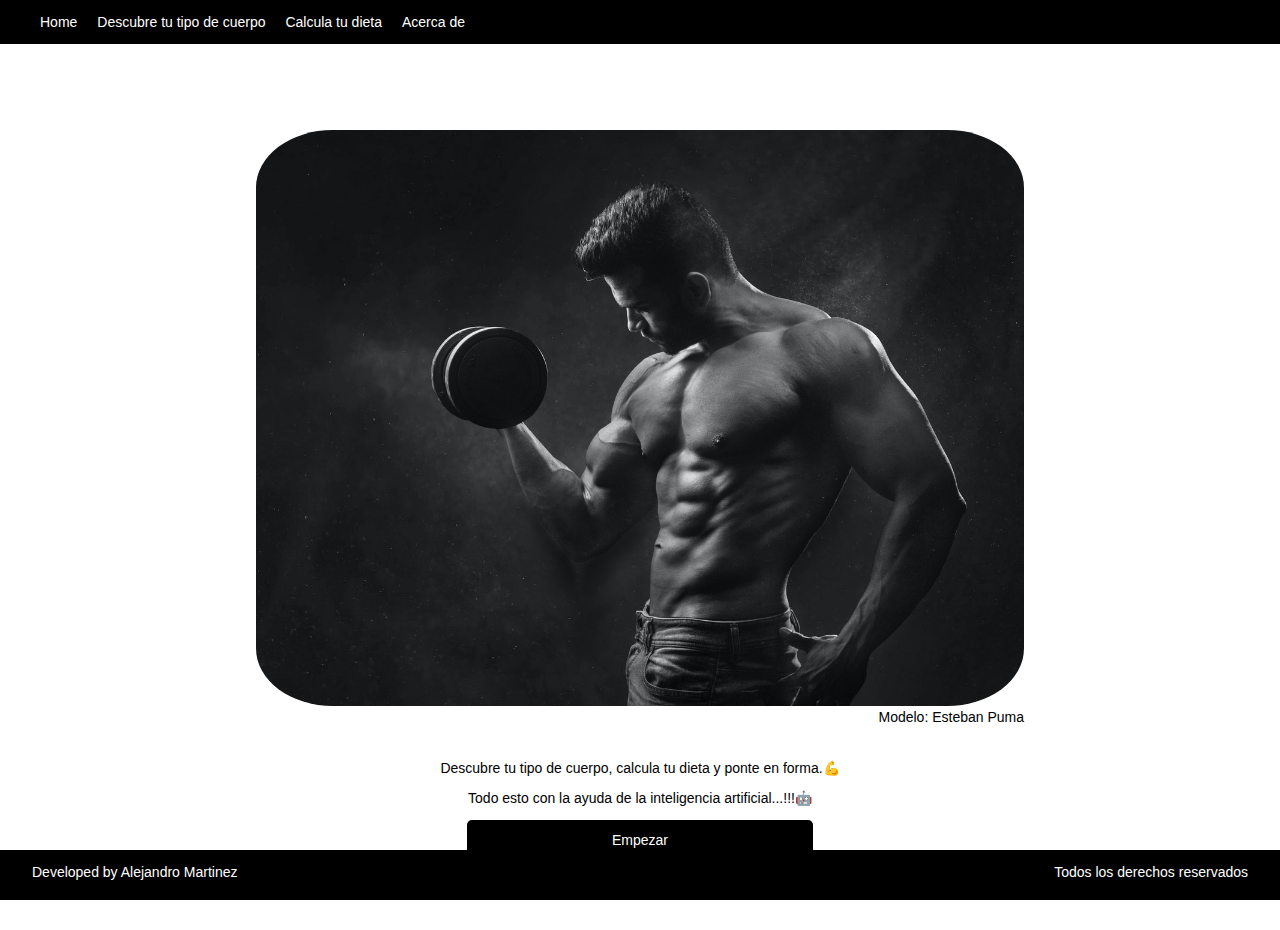
==== index.html @ 05caf653 "Primer commit" ====
<!DOCTYPE html>
<html lang="es">
<head>
    <meta charset="UTF-8">
    <meta http-equiv="X-UA-Compatible" content="IE=edge">
    <meta name="viewport" content="width=device-width, initial-scale=1.0">
    <title>AI Fitness</title>
    <link rel="stylesheet" href="css/main.css">
</head>
    <header>
        <nav>
            <ul class="nav-left-section">
                <li>
                    <a href="">Home</a>
                </li>
                <li>
                    <a href="cuerpo.html">Descubre tu tipo de cuerpo</a>
                </li>
                <li>
                    <a href="dieta.html">Calcula tu dieta</a>
                </li>
                <li>
                    <a href="about.html">Acerca de</a>
                </li>
            </ul>
        </nav>
    </header>

    <main>
        <section class="main-logo">
            <img src="img1.jpg" alt="logo fitness">
            <p class="tag">Modelo: Esteban Puma</p>
        </section>
        <section class="main-description">
            <p>Descubre tu tipo de cuerpo, calcula tu dieta y ponte en forma.</p>
            <p id="pia">Todo esto con la ayuda de la inteligencia artificial...!!!</p>
        </section>
        <section class="main-button">
            <div>
                <a href="cuerpo.html">
                    <button>
                        Empezar

                    </button>
                </a>
            </div>
        </section>
    </main>

    <footer>
        <p class="footer-left">Developed by Alejandro Martinez</p>
        <p class="footer-right">Todos los derechos reservados</p>


    </footer>
<body>
    
</body>
</html>
---- css/main.css ----
body {
    margin: 0;
    padding: 0;
    font-size: 14px;
    font-family: Arial, Helvetica, sans-serif;
    
}

a {
    text-decoration: none;
}

header{
    width: 100%;
    height: 60px;
}

header nav{
    display: flex;
    justify-content: flex-end;
    background-color: black;
}

header nav .nav-left-section{
    width: 100%;
    height: auto;
    display: flex;
    list-style: none;
    justify-content: left;
    align-items: center;
}

nav .nav-left-section a{
    margin-right: 20px;
    color: white;
}

nav .nav-left-section a:hover{
    text-decoration-line: underline;
}

main {
    margin-top: 70px;
    text-align: center;
    margin-bottom: 70px;
}

main .main-logo {
    width: 60%;
    margin: 0 auto;
    margin-bottom: 35px;
}

main .main-logo img{
    width: 100%;
    border-radius: 10%;
    
}

main .main-logo .tag{
    margin: 0;
    text-align: right;
}

main .main-button{
    width: 30%;
    margin: 0 auto;
}

main .main-button button{
    height: 40px;
    width: 90%;
    background-color: black;
    border: 1px;
    font-size:  14px;
    color: white;
    border-radius: 5px;
    padding: 0 15px;
    margin-right: 0px;
    
}
main .main-button button a{
    color: azure;
}


main .main-button button:hover{
    background-color: #222222;
    font-weight: bold;
    cursor: pointer;
}

main .main-description p::after{
    content: "💪";
}

main .main-description #pia::after{
    content: "🤖";
}
footer{
    width: 100%;
    height: 50px;  
    background-color: black; 
    bottom: 0;
    position: fixed;
    color: white;
    display: grid;
    grid-template-columns: 1fr 1fr;
    
    
    
}

footer .footer-left {
    text-align: left;
    margin-left: 5%;
    
}
footer .footer-right {
    text-align: right;
    margin-right: 5%;
   
}

/*Tipo de cuerpo*/

#video_frame{
    height: 460px;
}

#canvas_frame{
    width: 320px;
    height: 320px;
}

/*Dieta*/

main .section-form{
    
    padding-inline: 30%;
}

main .section-medidas{
    background-color: black ;
    border-radius: 5px;
    color: aliceblue;
    padding-top: 5px;
    padding-bottom: 10px;
    margin-top: 5px;
    margin-bottom: 5px;
    
}


main .nivel-actividad-label{
    height: auto;
    display: grid;
    grid-template-columns: 1fr 1fr 1fr;
    list-style: none;
    padding-left: 30%;
    padding-right: 30%;
    
}


main .nivel-actividad-label #label-alto::after{
    content: 💪;
}

#label-bajo::after{
    content: 😴;
    
}

#label-alto{
    text-align: left;
}

main .nivel-actividad-label #label-medio{
    
    margin-right: 25px;
}
main .nivel-actividad-label #label-bajo{
    text-align: right;
    margin-right: 25px;
}
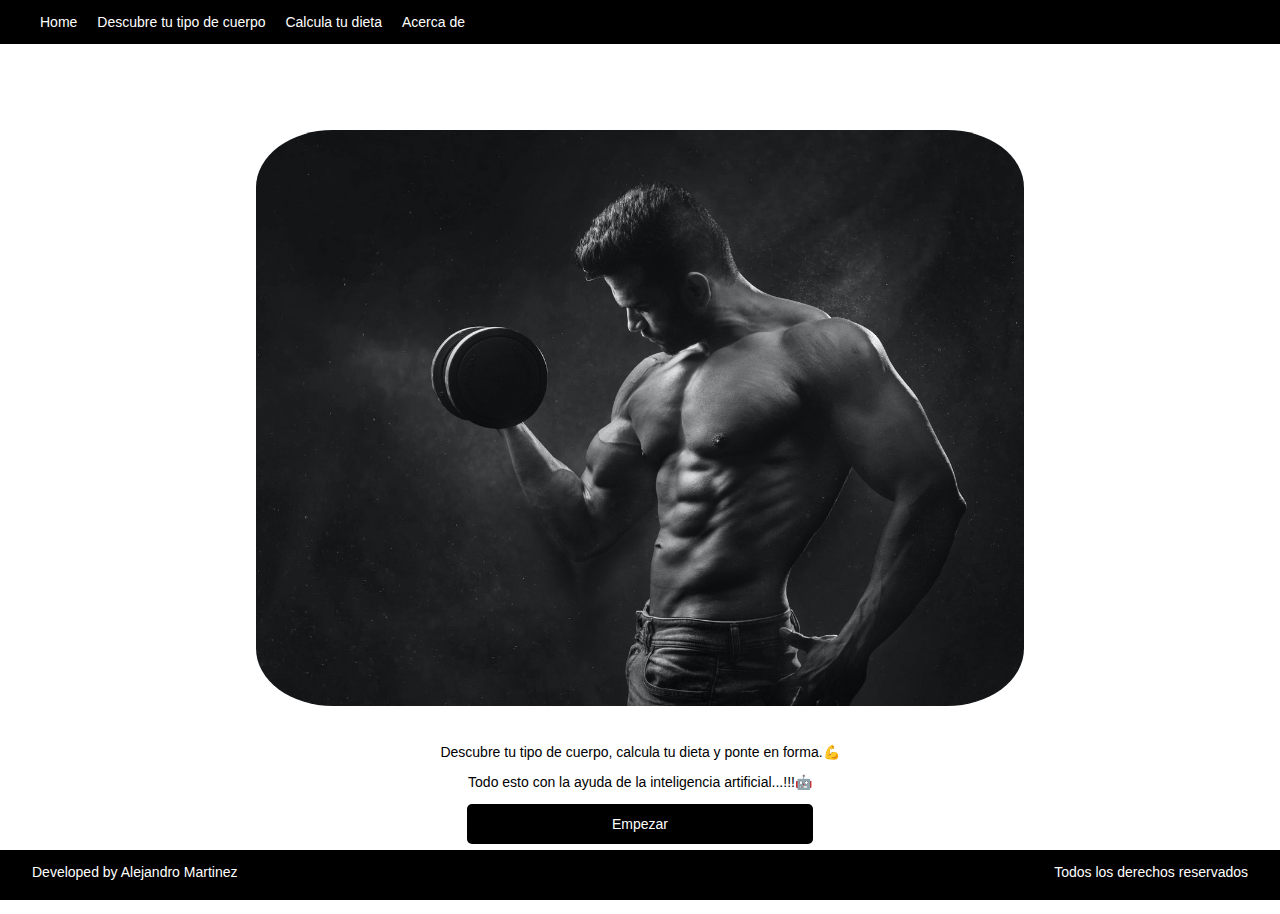
==== commit 29a7d768: "Modelo funcional 70 %efectividad. Sin guia" ====
--- a/index.html
+++ b/index.html
@@ -29,18 +29,19 @@
     <main>
         <section class="main-logo">
             <img src="img1.jpg" alt="logo fitness">
-            <p class="tag">Modelo: Esteban Puma</p>
+            
         </section>
+
         <section class="main-description">
             <p>Descubre tu tipo de cuerpo, calcula tu dieta y ponte en forma.</p>
             <p id="pia">Todo esto con la ayuda de la inteligencia artificial...!!!</p>
         </section>
+
         <section class="main-button">
             <div>
                 <a href="cuerpo.html">
                     <button>
                         Empezar
-
                     </button>
                 </a>
             </div>
--- a/css/main.css
+++ b/css/main.css
@@ -151,6 +151,10 @@
     
 }
 
+main .resultados{
+    list-style: none;
+}
+
 
 main .nivel-actividad-label{
     height: auto;
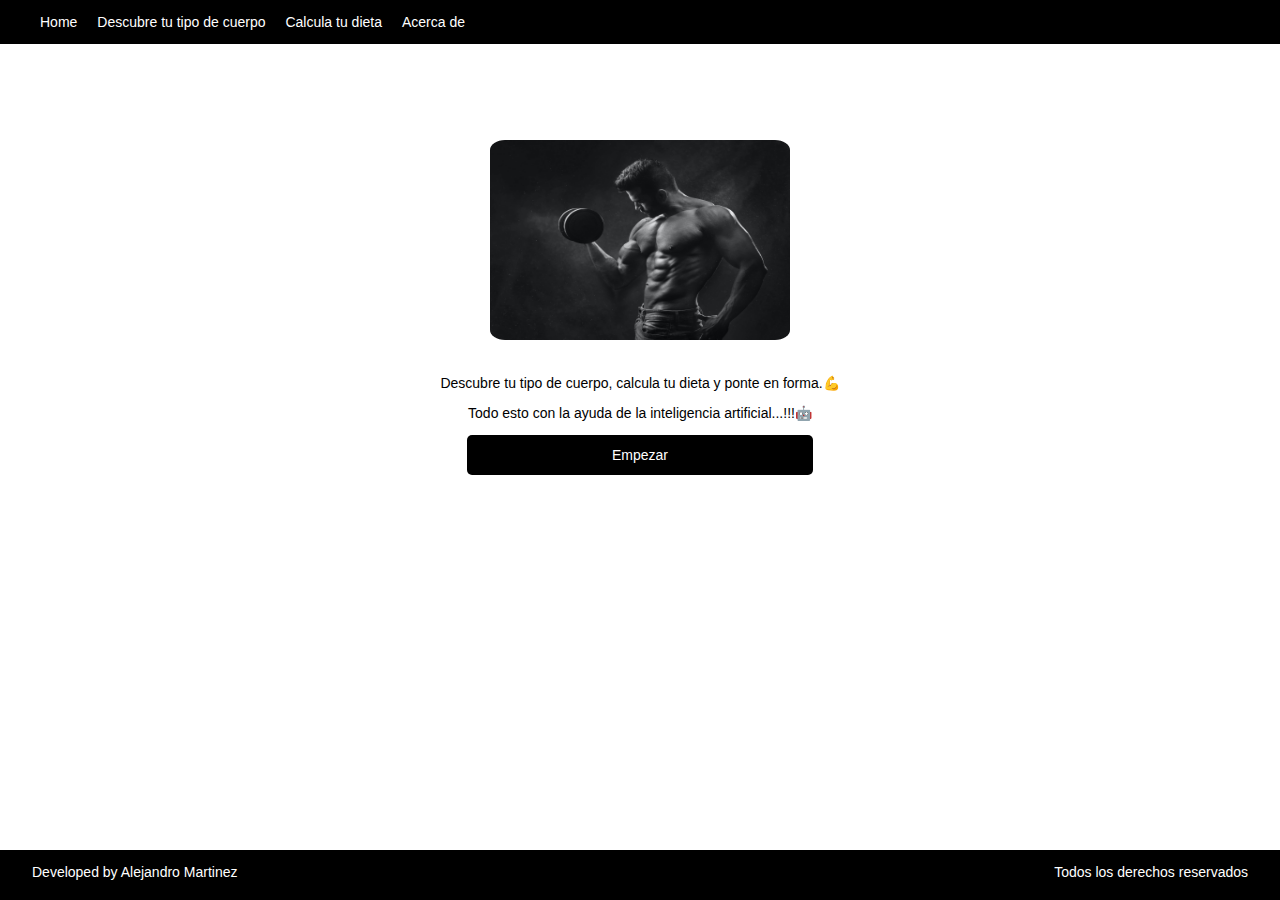
==== commit b0e74349: "Se anade el modelo de tensorflow dependencies" ====
--- a/index.html
+++ b/index.html
@@ -28,7 +28,12 @@
 
     <main>
         <section class="main-logo">
-            <img src="img1.jpg" alt="logo fitness">
+            <div class="logo-container">
+                <div class="div-img">
+                    <img src="img1.jpg" alt="logo fitness">
+                </div>
+            </div>
+            
             
         </section>
 
--- a/css/main.css
+++ b/css/main.css
@@ -40,20 +40,26 @@
 }
 
 main {
-    margin-top: 70px;
+    margin-top: 80px;
     text-align: center;
-    margin-bottom: 70px;
+    margin-bottom: 20px;
 }
 
 main .main-logo {
-    width: 60%;
-    margin: 0 auto;
+    width: 100%;
+    height: 100%;
     margin-bottom: 35px;
 }
 
+main .logo-container{
+    display: grid;
+    place-items: center;
+}
+
 main .main-logo img{
     width: 100%;
-    border-radius: 10%;
+    height: 100%;
+    border-radius: 5%;
     
 }
 
@@ -65,6 +71,11 @@
 main .main-button{
     width: 30%;
     margin: 0 auto;
+}
+
+main .div-img{
+    width: 300px;
+    height: 200px;
 }
 
 main .main-button button{
@@ -97,6 +108,11 @@
 main .main-description #pia::after{
     content: "🤖";
 }
+
+main .video-resized{
+    display: none;
+}
+
 footer{
     width: 100%;
     height: 50px;  
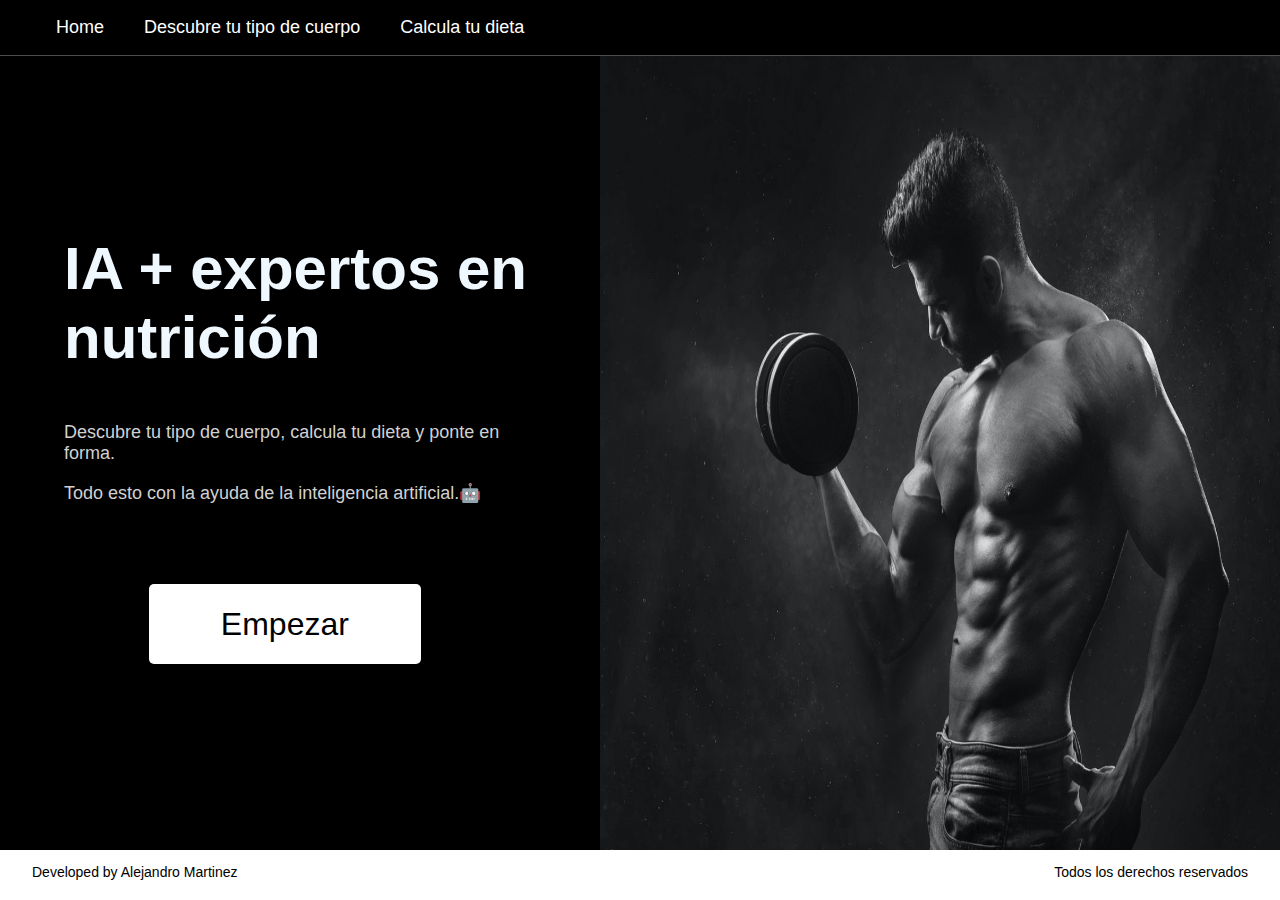
==== commit 97ab63ea: "elimino pruebitas, cambio diseno. Falta poner boton avanzar y pog de recomendaciones" ====
--- a/index.html
+++ b/index.html
@@ -19,38 +19,37 @@
                 <li>
                     <a href="dieta.html">Calcula tu dieta</a>
                 </li>
-                <li>
-                    <a href="about.html">Acerca de</a>
-                </li>
             </ul>
         </nav>
     </header>
 
     <main>
-        <section class="main-logo">
-            <div class="logo-container">
-                <div class="div-img">
-                    <img src="img1.jpg" alt="logo fitness">
+        <div class="main-container">
+            <div class="description-container">
+                <div class="main-content">
+                    <h1>IA + expertos en nutrici&oacuten</h1>
+                    <p>Descubre tu tipo de cuerpo, calcula tu dieta y ponte en forma.</p>
+                    <p id="pia">Todo esto con la ayuda de la inteligencia artificial.</p>
                 </div>
+
+                <div class="main-button">
+                    <div>
+                        <a href="cuerpo.html">
+                            <button>
+                                Empezar
+                            </button>
+                        </a>
+                    </div>
+                </div>
+
+            </div>
+            <div class="main-img">
+                <img src="/img1.jpg" alt="persona ejercitandose">
             </div>
             
             
-        </section>
+        </div>
 
-        <section class="main-description">
-            <p>Descubre tu tipo de cuerpo, calcula tu dieta y ponte en forma.</p>
-            <p id="pia">Todo esto con la ayuda de la inteligencia artificial...!!!</p>
-        </section>
-
-        <section class="main-button">
-            <div>
-                <a href="cuerpo.html">
-                    <button>
-                        Empezar
-                    </button>
-                </a>
-            </div>
-        </section>
     </main>
 
     <footer>
--- a/css/main.css
+++ b/css/main.css
@@ -12,13 +12,18 @@
 
 header{
     width: 100%;
-    height: 60px;
+    height: 56px;
+    box-sizing: border-box;
 }
 
 header nav{
+    height: 100%;
     display: flex;
     justify-content: flex-end;
     background-color: black;
+    border-bottom: 1px solid rgba(245, 245, 245, 0.314);
+    box-sizing: border-box;
+    font-size: large;
 }
 
 header nav .nav-left-section{
@@ -28,66 +33,84 @@
     list-style: none;
     justify-content: left;
     align-items: center;
+    padding-left: 56px;
 }
 
 nav .nav-left-section a{
-    margin-right: 20px;
+    margin-right: 40px;
     color: white;
 }
+
 
 nav .nav-left-section a:hover{
     text-decoration-line: underline;
 }
 
 main {
-    margin-top: 80px;
-    text-align: center;
-    margin-bottom: 20px;
-}
-
-main .main-logo {
-    width: 100%;
-    height: 100%;
-    margin-bottom: 35px;
-}
-
-main .logo-container{
+    background-color: black;
+    height: 90vh;  
+}
+
+main .main-container{
+    width: 100%;
+    height: 100%;
     display: grid;
-    place-items: center;
-}
-
-main .main-logo img{
-    width: 100%;
-    height: 100%;
-    border-radius: 5%;
-    
-}
-
-main .main-logo .tag{
-    margin: 0;
-    text-align: right;
-}
+    grid-template-columns: 600px auto;
+    align-items: center;
+}
+
+main .description-container{
+    padding: 0 64px 24px 64px;
+    color: aliceblue;
+    background-color: black;
+    box-sizing: border-box;
+    align-items: center;
+}
+
+main .main-img{
+    height: 100%;
+    width: 100%;
+}
+
+main .main-img img{
+    height: 100%;
+    width: 100%;
+    box-sizing: border-box;
+    
+}
+
+main .main-content{
+    margin-bottom: 80px;
+}
+
+
+main .main-content h1{
+    margin-bottom: 50px;
+    font-size: 60px;
+
+}
+
+main .main-content p{
+    font-size: large;
+    color: #d1d1d1;
+}
+
 
 main .main-button{
-    width: 30%;
-    margin: 0 auto;
-}
-
-main .div-img{
-    width: 300px;
-    height: 200px;
+    width: 64%;
+    margin: 0 auto 0 auto;
+    justify-content: center;
 }
 
 main .main-button button{
-    height: 40px;
+    height: 80px;
     width: 90%;
-    background-color: black;
+    background-color: rgb(255, 255, 255);
     border: 1px;
-    font-size:  14px;
-    color: white;
+    font-size:  32px;
+    color: rgb(0, 0, 0);
     border-radius: 5px;
-    padding: 0 15px;
-    margin-right: 0px;
+    margin: 0 auto 40px auto;
     
 }
 main .main-button button a{
@@ -96,17 +119,37 @@
 
 
 main .main-button button:hover{
-    background-color: #222222;
+    background-color: #d1d1d1;
     font-weight: bold;
     cursor: pointer;
 }
 
-main .main-description p::after{
-    content: "💪";
-}
-
-main .main-description #pia::after{
-    content: "🤖";
+main #pia::after{
+    content:  "🤖";
+}
+
+@media (max-width: 600px){
+    main .main-container{
+        width: 100%;
+        height: 100%;
+        align-items: center;
+        box-sizing: border-box;
+        grid-template-columns: 100% auto;
+    }
+    main .description-container{
+        width: auto;
+        box-sizing: border-box;
+    }
+    main .main-button{
+        width: 72%;
+        margin: 0 0 24px 24px;
+    }
+    main .main-button button{
+        height: 80px;
+        width: 100%;       
+        margin-bottom: 24px;
+        
+    }
 }
 
 main .video-resized{
@@ -116,10 +159,10 @@
 footer{
     width: 100%;
     height: 50px;  
-    background-color: black; 
+    background-color: rgb(255, 255, 255); 
     bottom: 0;
     position: fixed;
-    color: white;
+    color: rgb(0, 0, 0);
     display: grid;
     grid-template-columns: 1fr 1fr;
     
@@ -140,6 +183,44 @@
 
 /*Tipo de cuerpo*/
 
+main .main-container-cuerpo{
+    margin: 0 auto;
+    width: 320px;
+    height: 100%;
+    color: aliceblue;
+    justify-content: center;
+
+}
+
+main .main-container-cuerpo h1{
+    margin: 0;
+    padding-top: 24px;
+    
+}
+
+main .main-button.button-cuerpo{
+    width: 100%;
+    margin: 0 auto;
+}
+
+main .main-button.button-dieta{
+    width: 100%;
+    margin: 0 auto 0 auto;
+}
+main .main-button.button-dieta button{
+    height: 80px;
+    width: 90%;
+    background-color: rgb(250, 250, 250);
+    border: 1px;
+    font-size:  32px;
+    color: rgb(0, 0, 0);
+    border-radius: 5px;
+    margin: 40px auto 40px auto;
+    
+}
+
+
+
 #video_frame{
     height: 460px;
 }
@@ -149,22 +230,49 @@
     height: 320px;
 }
 
+main .resultado-container{
+    display: flex;
+    align-items: center;
+    justify-content: baseline;
+}
+
+main .resultado-ia{
+    font-size: large;
+    font-weight: bold;
+    color: aliceblue;
+}
 /*Dieta*/
 
+.main-dieta{
+    background-image: url(/img1.jpg);
+    height: 100vh;  
+    
+}
+
+main .main-container-dieta{
+    margin: 0 auto;
+    padding: 10px 20px 0px 20px;
+    width: 350px;
+    height: 100%;
+    color: aliceblue;
+    justify-content: center;
+    background: rgba(1,1,1,0.7);
+
+}
+
+
+#link{
+    color: rgb(31, 184, 236);
+    text-decoration-style: dotted;
+    font-weight: bold;
+}
+
 main .section-form{
-    
-    padding-inline: 30%;
-}
-
-main .section-medidas{
-    background-color: black ;
-    border-radius: 5px;
-    color: aliceblue;
-    padding-top: 5px;
-    padding-bottom: 10px;
-    margin-top: 5px;
-    margin-bottom: 5px;
-    
+    height: fit-content;
+}
+
+main .section-actividad p:nth-child(3){
+    margin: 0 30%;
 }
 
 main .resultados{
@@ -183,15 +291,6 @@
 }
 
 
-main .nivel-actividad-label #label-alto::after{
-    content: 💪;
-}
-
-#label-bajo::after{
-    content: 😴;
-    
-}
-
 #label-alto{
     text-align: left;
 }
@@ -203,4 +302,27 @@
 main .nivel-actividad-label #label-bajo{
     text-align: right;
     margin-right: 25px;
+}
+
+/*Resultados*/
+
+#section-resultados{
+    color: aliceblue;
+    background-color: black;
+    height: 120vh;
+    display: none;
+}
+
+.div-resultados{
+    width: 360px;
+    margin: 0 auto;
+    height: 100%;
+}
+
+.div-resultados p{
+    color: #d1d1d1;
+}
+
+#title_resultados{
+    margin-top: 0px;
 }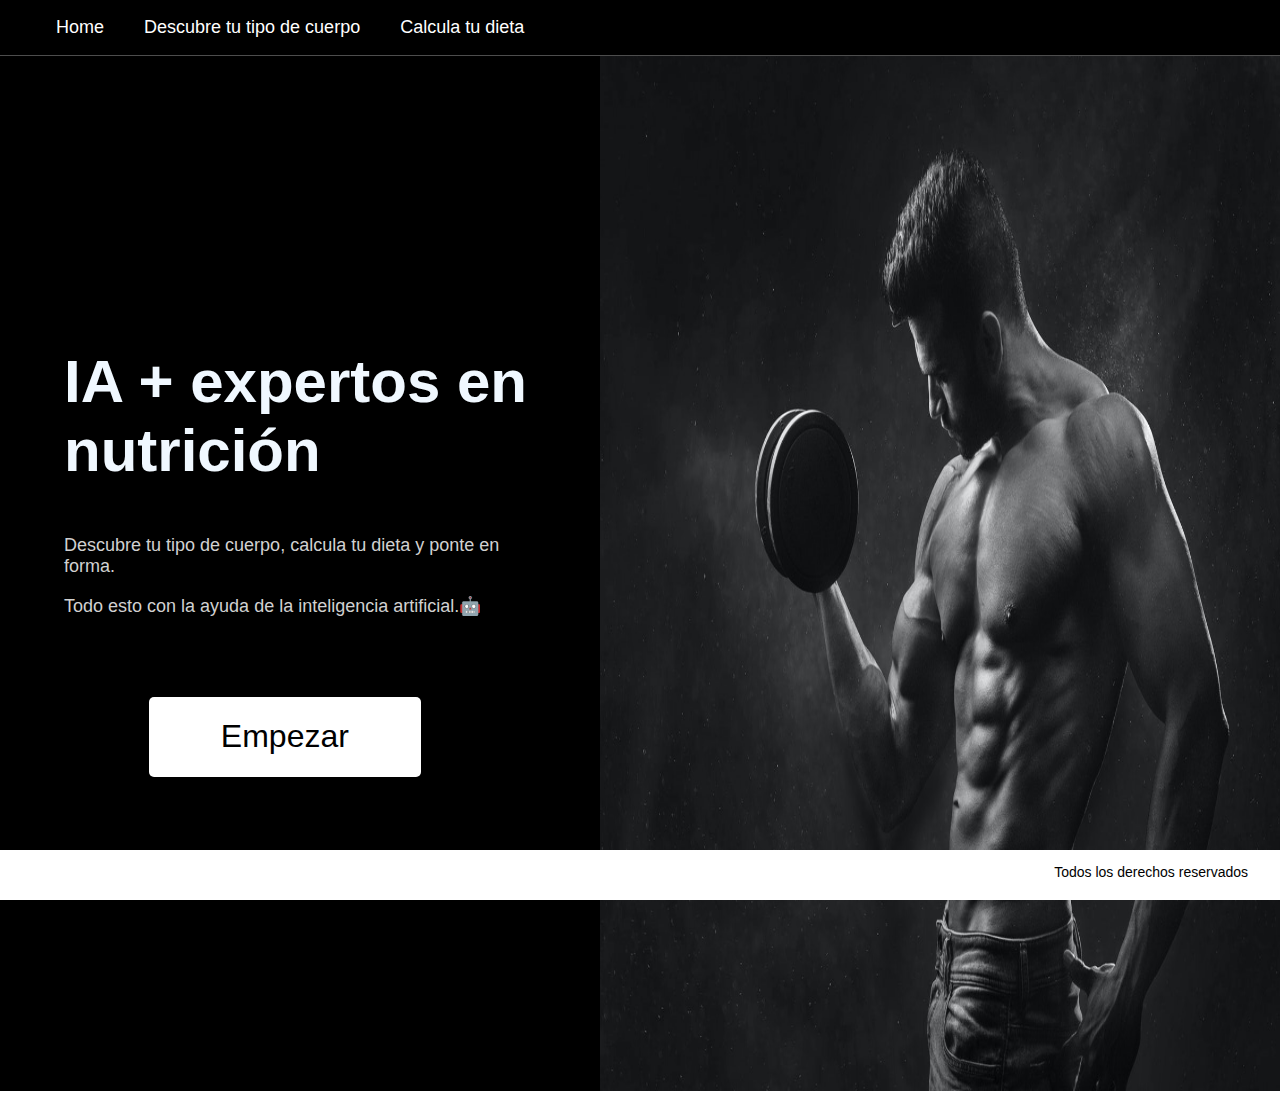
==== commit 0078356d: "Update index.html" ====
--- a/index.html
+++ b/index.html
@@ -44,7 +44,7 @@
 
             </div>
             <div class="main-img">
-                <img src="/img1.jpg" alt="persona ejercitandose">
+                <img src="./img1.jpg" alt="persona ejercitandose">
             </div>
             
             
@@ -53,7 +53,7 @@
     </main>
 
     <footer>
-        <p class="footer-left">Developed by Alejandro Martinez</p>
+        <p class="footer-left"></p>
         <p class="footer-right">Todos los derechos reservados</p>
 
 
@@ -61,4 +61,4 @@
 <body>
     
 </body>
-</html>+</html>
--- a/css/main.css
+++ b/css/main.css
@@ -48,7 +48,7 @@
 
 main {
     background-color: black;
-    height: 90vh;  
+    height: 115vh;  
 }
 
 main .main-container{
@@ -113,6 +113,18 @@
     margin: 0 auto 40px auto;
     
 }
+
+main .secondary-button{
+    height: 24px;
+    width: 50%;
+    background-color: rgb(255, 255, 255);
+    border: 1px;
+    font-size:  16px;
+    color: rgb(0, 0, 0);
+    border-radius: 5px;
+    margin: 8px 80px 16px;
+}
+
 main .main-button button a{
     color: azure;
 }
@@ -152,9 +164,6 @@
     }
 }
 
-main .video-resized{
-    display: none;
-}
 
 footer{
     width: 100%;
@@ -191,6 +200,11 @@
     justify-content: center;
 
 }
+
+main .video-resized{
+    display: none;
+}
+
 
 main .main-container-cuerpo h1{
     margin: 0;
@@ -220,15 +234,11 @@
 }
 
 
-
 #video_frame{
-    height: 460px;
-}
-
-#canvas_frame{
+    height: 400px;
     width: 320px;
-    height: 320px;
-}
+}
+
 
 main .resultado-container{
     display: flex;
@@ -244,8 +254,8 @@
 /*Dieta*/
 
 .main-dieta{
-    background-image: url(/img1.jpg);
-    height: 100vh;  
+    background-image: url("../img1.jpg");
+    height: 130vh;  
     
 }
 
@@ -309,7 +319,7 @@
 #section-resultados{
     color: aliceblue;
     background-color: black;
-    height: 120vh;
+    height: 160vh;
     display: none;
 }
 
